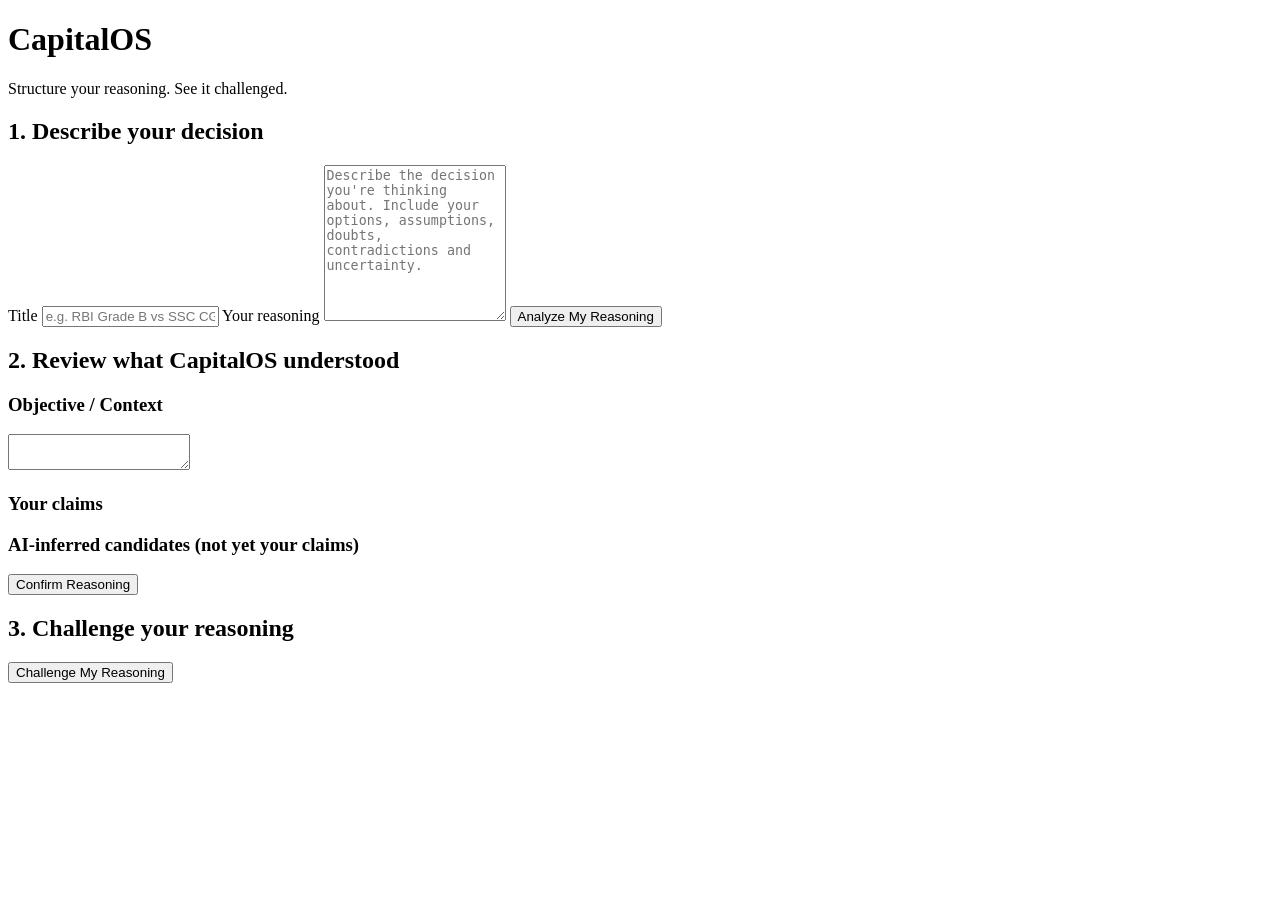
==== app/templates/index.html @ 619790a5 "Phase 6: minimal human-facing UI for reasoning intake, review, confirm, and challenge flow" ====
<!DOCTYPE html>
<html lang="en">
<head>
<meta charset="UTF-8">
<title>CapitalOS</title>
<link rel="stylesheet" href="/static/style.css">
</head>
<body>
<div class="container">
  <h1>CapitalOS</h1>
  <p class="subtitle">Structure your reasoning. See it challenged.</p>

  <section id="step-input" class="step">
    <h2>1. Describe your decision</h2>
    <label>Title</label>
    <input type="text" id="title" placeholder="e.g. RBI Grade B vs SSC CGL">
    <label>Your reasoning</label>
    <textarea id="reasoning-text" rows="10" placeholder="Describe the decision you're thinking about. Include your options, assumptions, doubts, contradictions and uncertainty."></textarea>
    <button id="btn-analyze">Analyze My Reasoning</button>
    <div id="analyze-error" class="error"></div>
  </section>

  <section id="step-review" class="step hidden">
    <h2>2. Review what CapitalOS understood</h2>
    <div id="needs-more" class="notice hidden"></div>

    <div id="review-content" class="hidden">
      <h3>Objective / Context</h3>
      <textarea id="objective-context" rows="2"></textarea>

      <h3>Your claims</h3>
      <div id="draft-claims"></div>

      <h3>AI-inferred candidates (not yet your claims)</h3>
      <div id="inferred-candidates"></div>

      <button id="btn-confirm">Confirm Reasoning</button>
      <div id="confirm-error" class="error"></div>
    </div>
  </section>

  <section id="step-challenge" class="step hidden">
    <h2>3. Challenge your reasoning</h2>
    <button id="btn-challenge">Challenge My Reasoning</button>
    <div id="challenge-error" class="error"></div>
    <div id="challenge-results"></div>
  </section>
</div>
<script src="/static/app.js"></script>
</body>
</html>
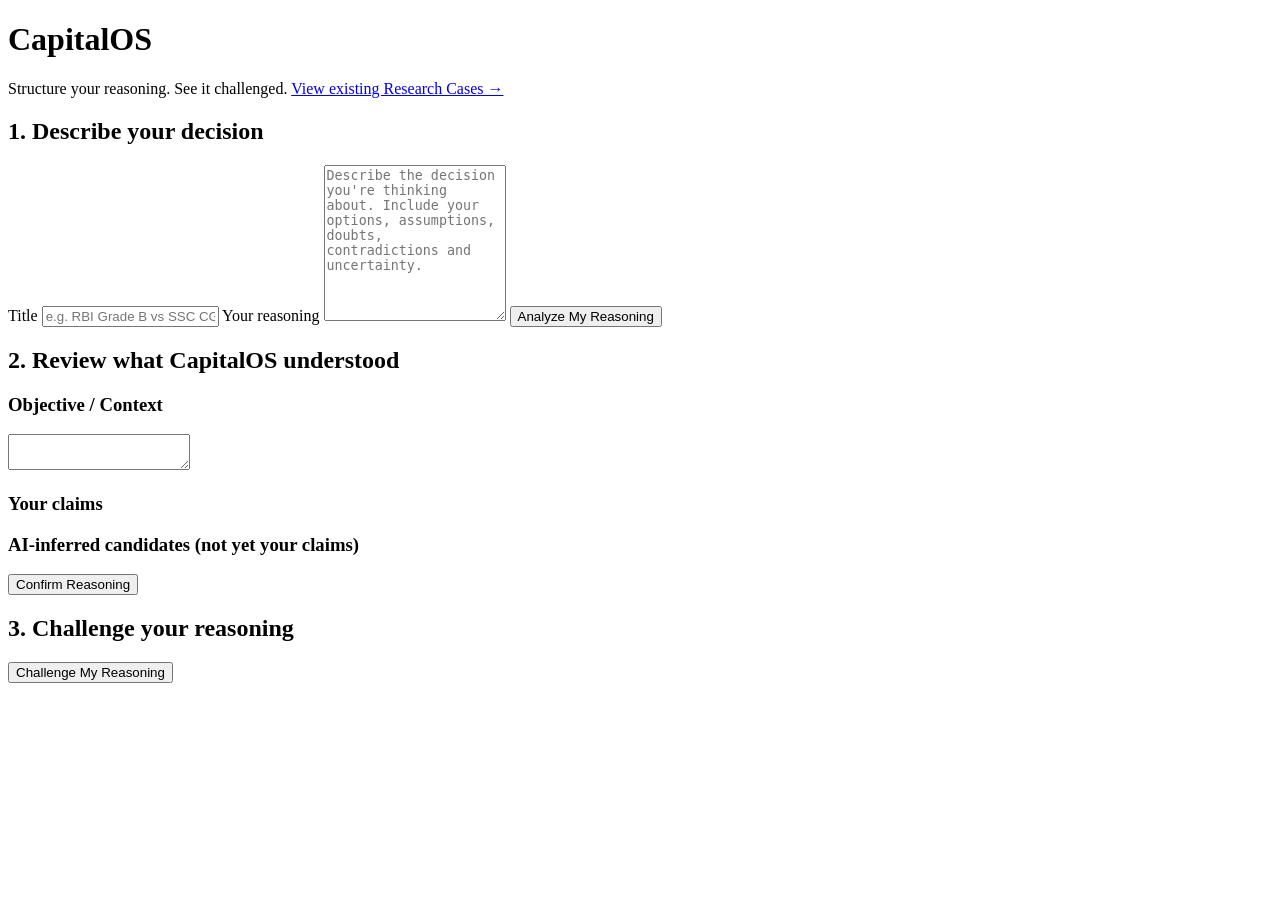
==== commit c6af160f: "Phase 7: Research Case Workspace - view existing cases, claims, and challenges without Gemini" ====
--- a/app/templates/index.html
+++ b/app/templates/index.html
@@ -8,7 +8,7 @@
 <body>
 <div class="container">
   <h1>CapitalOS</h1>
-  <p class="subtitle">Structure your reasoning. See it challenged.</p>
+  <p class="subtitle">Structure your reasoning. See it challenged. <a href="/cases">View existing Research Cases →</a></p>
 
   <section id="step-input" class="step">
     <h2>1. Describe your decision</h2>
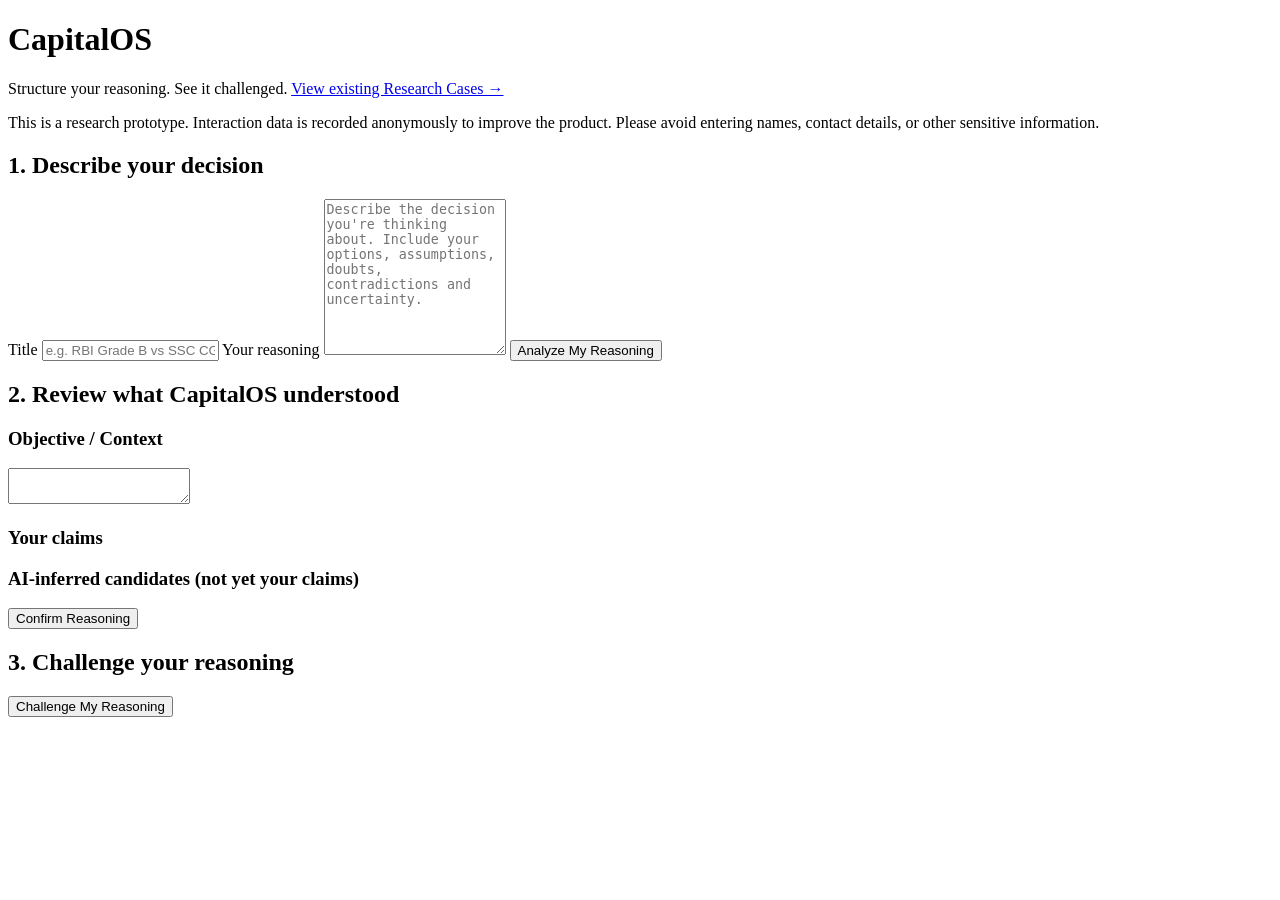
==== commit 627c2d84: "Add research-session instrumentation (event log) and fix duplicate-confirm-submission bug" ====
--- a/app/templates/index.html
+++ b/app/templates/index.html
@@ -9,6 +9,7 @@
 <div class="container">
   <h1>CapitalOS</h1>
   <p class="subtitle">Structure your reasoning. See it challenged. <a href="/cases">View existing Research Cases →</a></p>
+  <p class="reason">This is a research prototype. Interaction data is recorded anonymously to improve the product. Please avoid entering names, contact details, or other sensitive information.</p>
 
   <section id="step-input" class="step">
     <h2>1. Describe your decision</h2>
@@ -46,6 +47,7 @@
     <div id="challenge-results"></div>
   </section>
 </div>
+<script src="/static/research-log.js"></script>
 <script src="/static/app.js"></script>
 </body>
 </html>
